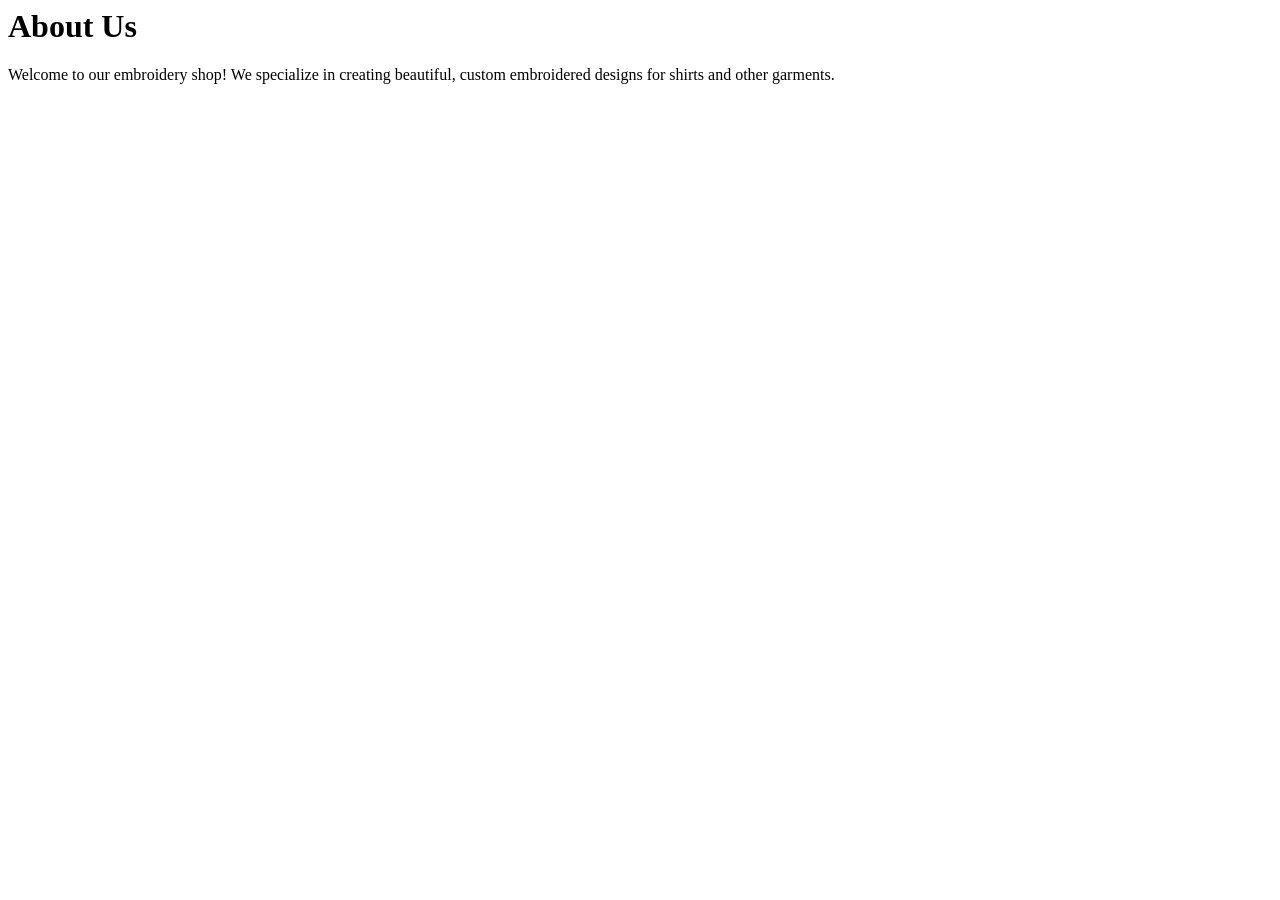
==== about.html @ dfd4cecd "updated about.html" ====
<head>
    <title>About Us</title>
</head>
<body>
    <h1>About Us</h1>
    <p>Welcome to our embroidery shop! We specialize in creating beautiful, custom embroidered designs for shirts and other garments.</p>
</body>
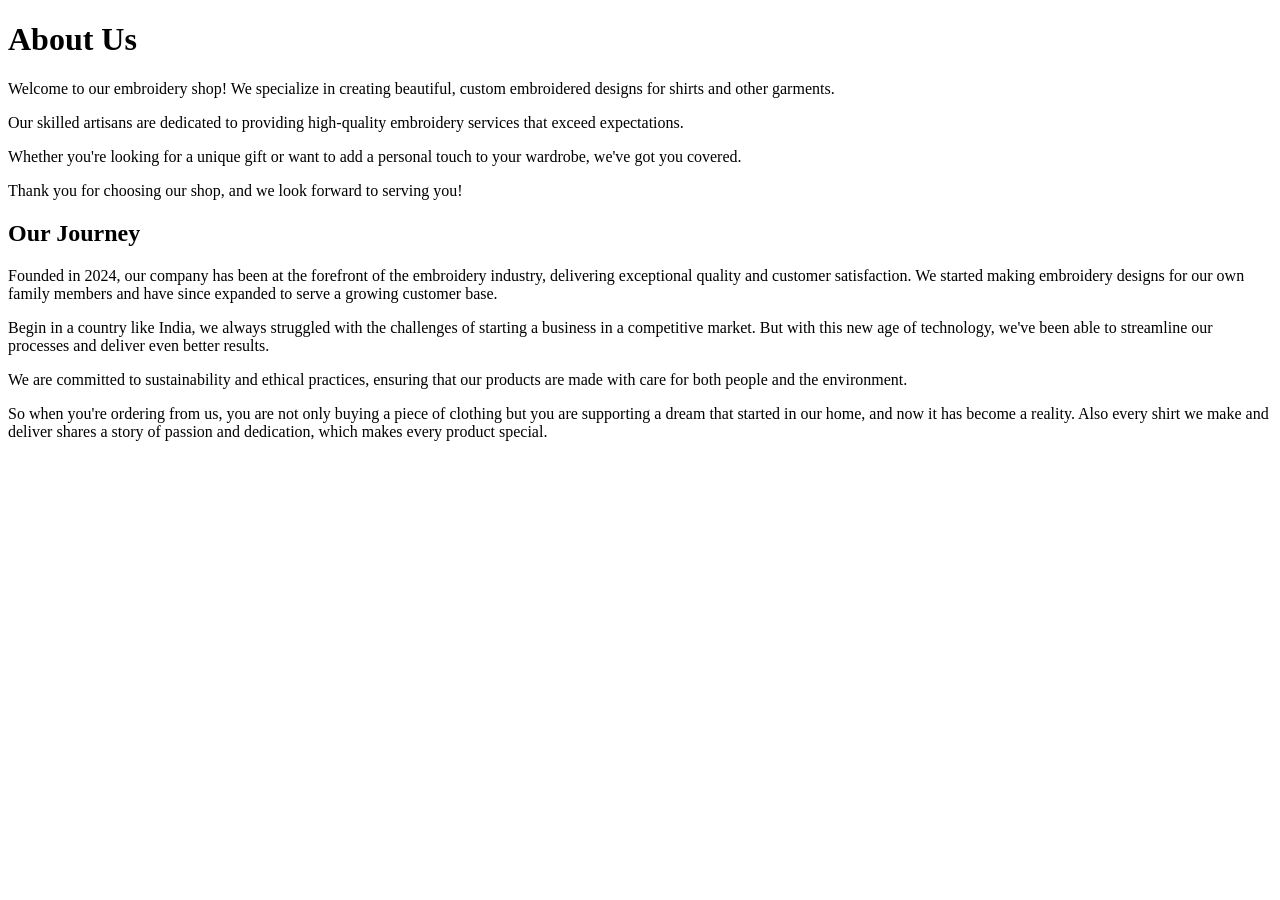
==== commit 5543db4c: "update about.html" ====
--- a/about.html
+++ b/about.html
@@ -1,7 +1,20 @@
+<!DOCTYPE html>
+<html lang="en">
 <head>
+    <meta charset="UTF-8">
+    <meta name="viewport" content="width=device-width, initial-scale=1.0">
     <title>About Us</title>
 </head>
 <body>
     <h1>About Us</h1>
     <p>Welcome to our embroidery shop! We specialize in creating beautiful, custom embroidered designs for shirts and other garments.</p>
-</body>+    <p>Our skilled artisans are dedicated to providing high-quality embroidery services that exceed expectations.</p>
+    <p>Whether you're looking for a unique gift or want to add a personal touch to your wardrobe, we've got you covered.</p>
+    <p>Thank you for choosing our shop, and we look forward to serving you!</p>  
+    <h2>Our Journey</h2>
+    <p>Founded in 2024, our company has been at the forefront of the embroidery industry, delivering exceptional quality and customer satisfaction. We started making embroidery designs for our own family members and have since expanded to serve a growing customer base.</p>
+    <p>Begin in a country like India, we always struggled with the challenges of starting a business in a competitive market. But with this new age of technology, we've been able to streamline our processes and deliver even better results.</p>
+    <p>We are committed to sustainability and ethical practices, ensuring that our products are made with care for both people and the environment.</p>
+    <p>So when you're ordering from us, you are not only buying a piece of clothing but you are supporting a dream that started in our home, and now it has become a reality. Also every shirt we make and deliver shares a story of passion and dedication, which makes every product special.</p>
+</body>
+</html>
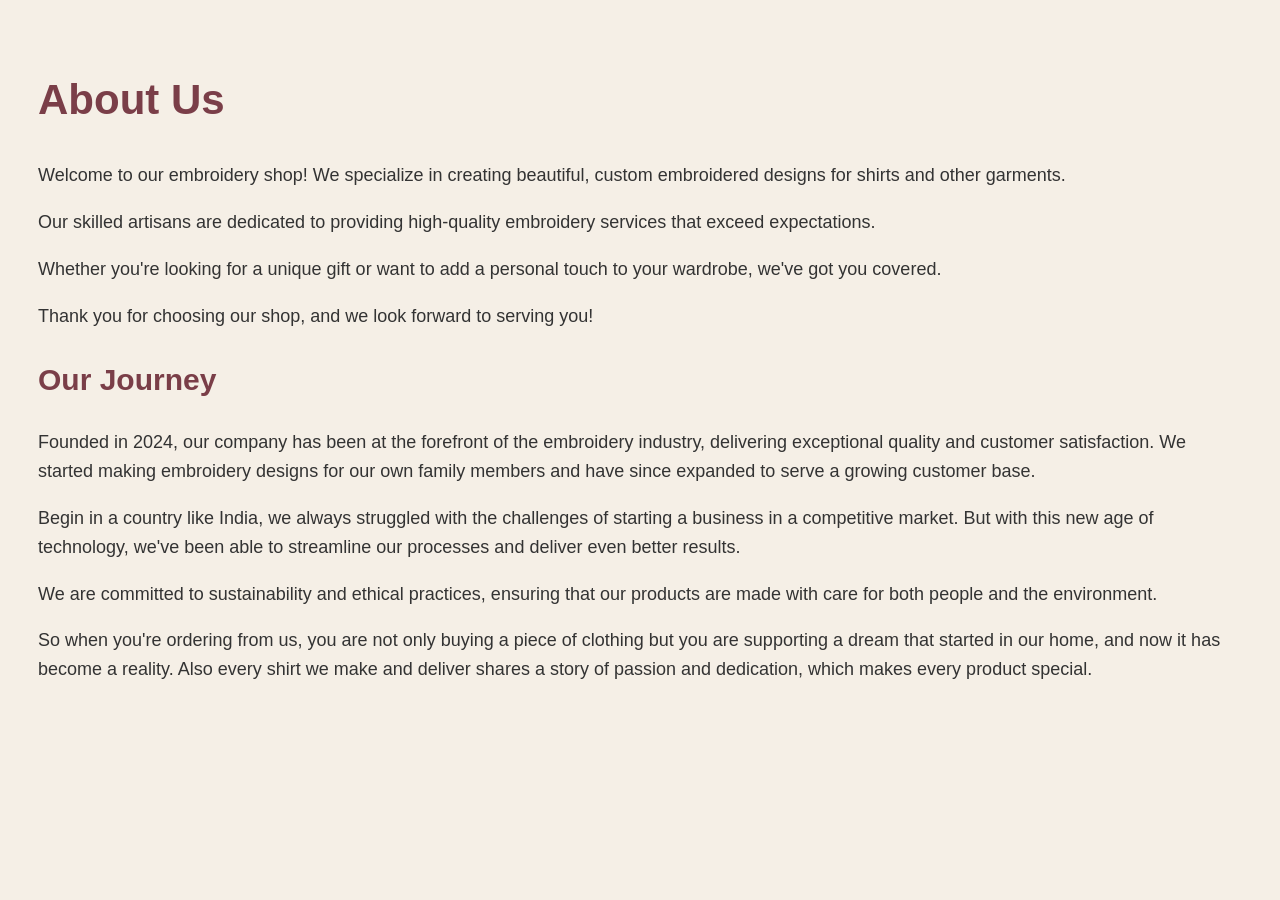
==== commit d146eab5: "Changed Style and About page" ====
--- a/about.html
+++ b/about.html
@@ -4,6 +4,7 @@
     <meta charset="UTF-8">
     <meta name="viewport" content="width=device-width, initial-scale=1.0">
     <title>About Us</title>
+    <link rel="stylesheet" href="css/style.css">
 </head>
 <body>
     <h1>About Us</h1>
--- a/css/style.css
+++ b/css/style.css
@@ -0,0 +1,242 @@
+body {
+    background-color: #1f1f1f;
+    color: #eeeeee;
+    font-family: Arial, sans-serif;
+    font-size: 18px;
+    line-height: 1.7;
+    padding: 30px;
+}
+
+h1 {
+    color: #d4a373;
+    font-size: 45px;
+}
+
+h2 {
+    color: #d4a373;
+    font-size: 32px;
+}
+
+p {
+    font-size: 18px;
+}
+/* NAVBAR */
+
+.navbar {
+    display: flex;
+    justify-content: space-between;
+    align-items: center;
+
+    padding: 20px 60px;
+
+    background-color: white;
+}
+
+
+.logo {
+    font-size: 24px;
+    font-weight: bold;
+}
+
+
+.nav-links {
+    display: flex;
+    gap: 30px;
+}
+
+
+.nav-links a {
+    text-decoration: none;
+    color: #1c1c1c;
+    font-size: 16px;
+}
+
+
+.nav-links a:hover {
+    color: #8b5e3c;
+}
+
+
+/* HERO */
+
+.hero {
+    min-height: 600px;
+
+    display: flex;
+    align-items: center;
+
+    padding: 60px;
+
+    background-color: #e8ded2;
+}
+
+
+.hero-text {
+    max-width: 500px;
+}
+
+
+.hero h1 {
+    font-size: 70px;
+    margin-bottom: 20px;
+}
+
+
+.hero p {
+    font-size: 22px;
+    line-height: 1.6;
+    margin-bottom: 30px;
+}
+
+
+.shop-button {
+    display: inline-block;
+
+    padding: 15px 30px;
+
+    background-color: #1c1c1c;
+    color: white;
+
+    text-decoration: none;
+
+    border-radius: 5px;
+}
+
+
+.shop-button:hover {
+    background-color: #8b5e3c;
+}
+
+
+/* FEATURED */
+
+.featured {
+    text-align: center;
+    padding: 80px 20px;
+}
+
+
+.featured h2 {
+    font-size: 40px;
+    margin-bottom: 15px;
+}
+
+
+.featured p {
+    font-size: 18px;
+    color: #666;
+}
+/* SHOP */
+
+.shop {
+    padding: 70px 60px;
+    text-align: center;
+}
+
+
+.shop h1 {
+    font-size: 45px;
+    margin-bottom: 10px;
+}
+
+
+.shop > p {
+    color: #666;
+    margin-bottom: 40px;
+}
+
+
+.products {
+    display: flex;
+    justify-content: center;
+    gap: 30px;
+    flex-wrap: wrap;
+}
+
+
+.product-card {
+    width: 280px;
+
+    background-color: white;
+
+    padding: 15px;
+
+    border-radius: 10px;
+
+    text-align: left;
+
+    transition: 0.3s;
+}
+
+
+.product-card:hover {
+    transform: translateY(-5px);
+}
+
+
+.product-card img {
+    width: 100%;
+    height: 330px;
+
+    object-fit: cover;
+
+    border-radius: 8px;
+}
+
+
+.product-card h3 {
+    margin-top: 15px;
+    font-size: 20px;
+}
+
+
+.product-card p {
+    margin-top: 8px;
+    font-size: 18px;
+    font-weight: bold;
+}
+
+
+.product-card button {
+    margin-top: 15px;
+
+    padding: 10px 20px;
+
+    background-color: #1c1c1c;
+
+    color: white;
+
+    border: none;
+
+    border-radius: 5px;
+
+    cursor: pointer;
+}
+
+
+.product-card button:hover {
+    background-color: #8b5e3c;
+}
+/*About */
+body {
+    background-color: #f5efe6;
+    color: #333333;
+    font-family: Arial, sans-serif;
+    font-size: 18px;
+    line-height: 1.6;
+    padding: 30px;
+}
+
+h1 {
+    color: #7a3e48;
+    font-size: 42px;
+}
+
+h2 {
+    color: #7a3e48;
+    font-size: 30px;
+}
+
+p {
+    font-size: 18px;
+}
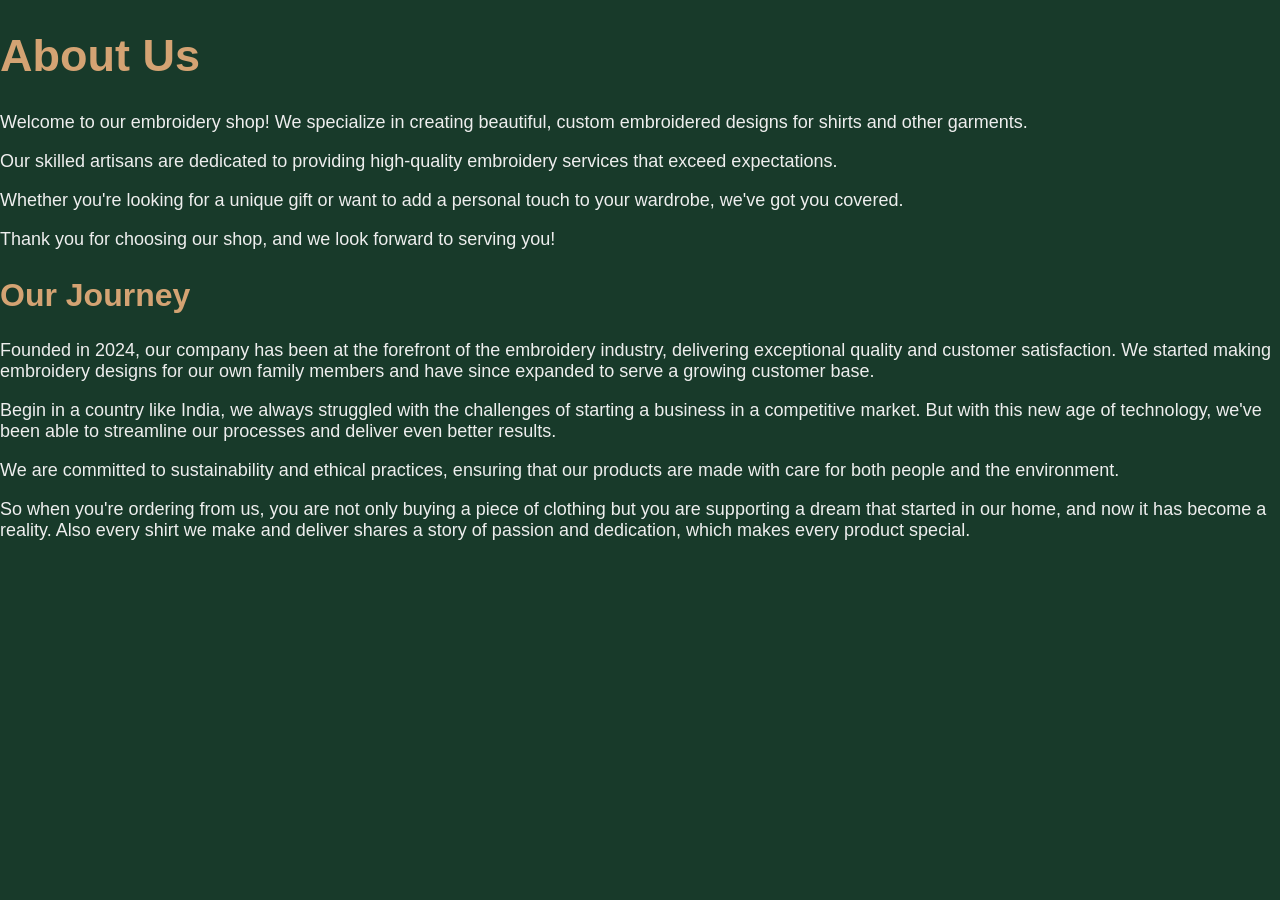
==== commit 2c843893: "major changes" ====
--- a/about.html
+++ b/about.html
@@ -3,7 +3,9 @@
 <head>
     <meta charset="UTF-8">
     <meta name="viewport" content="width=device-width, initial-scale=1.0">
+
     <title>About Us</title>
+
     <link rel="stylesheet" href="css/style.css">
 </head>
 <body>
--- a/css/style.css
+++ b/css/style.css
@@ -1,10 +1,10 @@
+/* GENERAL */
+
 body {
-    background-color: #1f1f1f;
+    background-color: #183A2A;
     color: #eeeeee;
     font-family: Arial, sans-serif;
-    font-size: 18px;
-    line-height: 1.7;
-    padding: 30px;
+    margin: 0;
 }
 
 h1 {
@@ -20,6 +20,8 @@
 p {
     font-size: 18px;
 }
+
+
 /* NAVBAR */
 
 .navbar {
@@ -29,13 +31,14 @@
 
     padding: 20px 60px;
 
-    background-color: white;
+    background-color: #10281D;
 }
 
 
 .logo {
     font-size: 24px;
     font-weight: bold;
+    color: #eeeeee;
 }
 
 
@@ -47,27 +50,35 @@
 
 .nav-links a {
     text-decoration: none;
-    color: #1c1c1c;
+    color: #eeeeee;
     font-size: 16px;
 }
 
 
 .nav-links a:hover {
-    color: #8b5e3c;
+    color: #d4a373;
 }
 
 
 /* HERO */
 
 .hero {
-    min-height: 600px;
-
-    display: flex;
-    align-items: center;
-
-    padding: 60px;
-
-    background-color: #e8ded2;
+    background-color: #181818;
+    color: white;
+    padding: 100px 50px;
+    text-align: center;
+}
+
+
+.hero h1 {
+    color: #d4a373;
+    font-size: 55px;
+}
+
+
+.hero p {
+    color: #cccccc;
+    font-size: 20px;
 }
 
 
@@ -76,26 +87,13 @@
 }
 
 
-.hero h1 {
-    font-size: 70px;
-    margin-bottom: 20px;
-}
-
-
-.hero p {
-    font-size: 22px;
-    line-height: 1.6;
-    margin-bottom: 30px;
-}
-
-
 .shop-button {
     display: inline-block;
 
     padding: 15px 30px;
 
-    background-color: #1c1c1c;
-    color: white;
+    background-color: #d4a373;
+    color: #181818;
 
     text-decoration: none;
 
@@ -104,7 +102,7 @@
 
 
 .shop-button:hover {
-    background-color: #8b5e3c;
+    background-color: #b98555;
 }
 
 
@@ -113,24 +111,29 @@
 .featured {
     text-align: center;
     padding: 80px 20px;
+    background-color: #183A2A;
 }
 
 
 .featured h2 {
     font-size: 40px;
     margin-bottom: 15px;
+    color: #d4a373;
 }
 
 
 .featured p {
     font-size: 18px;
-    color: #666;
-}
+    color: #dddddd;
+}
+
+
 /* SHOP */
 
 .shop {
     padding: 70px 60px;
     text-align: center;
+    background-color: #183A2A;
 }
 
 
@@ -141,10 +144,12 @@
 
 
 .shop > p {
-    color: #666;
+    color: #dddddd;
     margin-bottom: 40px;
 }
 
+
+/* PRODUCTS */
 
 .products {
     display: flex;
@@ -157,7 +162,7 @@
 .product-card {
     width: 280px;
 
-    background-color: white;
+    background-color: #244936;
 
     padding: 15px;
 
@@ -187,6 +192,7 @@
 .product-card h3 {
     margin-top: 15px;
     font-size: 20px;
+    color: #eeeeee;
 }
 
 
@@ -194,6 +200,7 @@
     margin-top: 8px;
     font-size: 18px;
     font-weight: bold;
+    color: #d4a373;
 }
 
 
@@ -202,9 +209,9 @@
 
     padding: 10px 20px;
 
-    background-color: #1c1c1c;
-
-    color: white;
+    background-color: #d4a373;
+
+    color: #181818;
 
     border: none;
 
@@ -215,28 +222,30 @@
 
 
 .product-card button:hover {
-    background-color: #8b5e3c;
-}
-/*About */
-body {
-    background-color: #f5efe6;
-    color: #333333;
-    font-family: Arial, sans-serif;
-    font-size: 18px;
-    line-height: 1.6;
-    padding: 30px;
-}
-
-h1 {
-    color: #7a3e48;
-    font-size: 42px;
-}
-
-h2 {
-    color: #7a3e48;
-    font-size: 30px;
-}
-
-p {
-    font-size: 18px;
+    background-color: #b98555;
+}
+/* ABOUT PAGE */
+
+.about-container {
+    width: 80%;
+    margin: 50px auto;
+    padding: 40px;
+    background-color: #244936;
+    border-radius: 10px;
+}
+
+.about-container h1 {
+    color: #d4a373;
+    font-size: 45px;
+}
+
+.about-container h2 {
+    color: #d4a373;
+    font-size: 32px;
+}
+
+.about-container p {
+    color: #eeeeee;
+    font-size: 18px;
+    line-height: 1.7;
 }
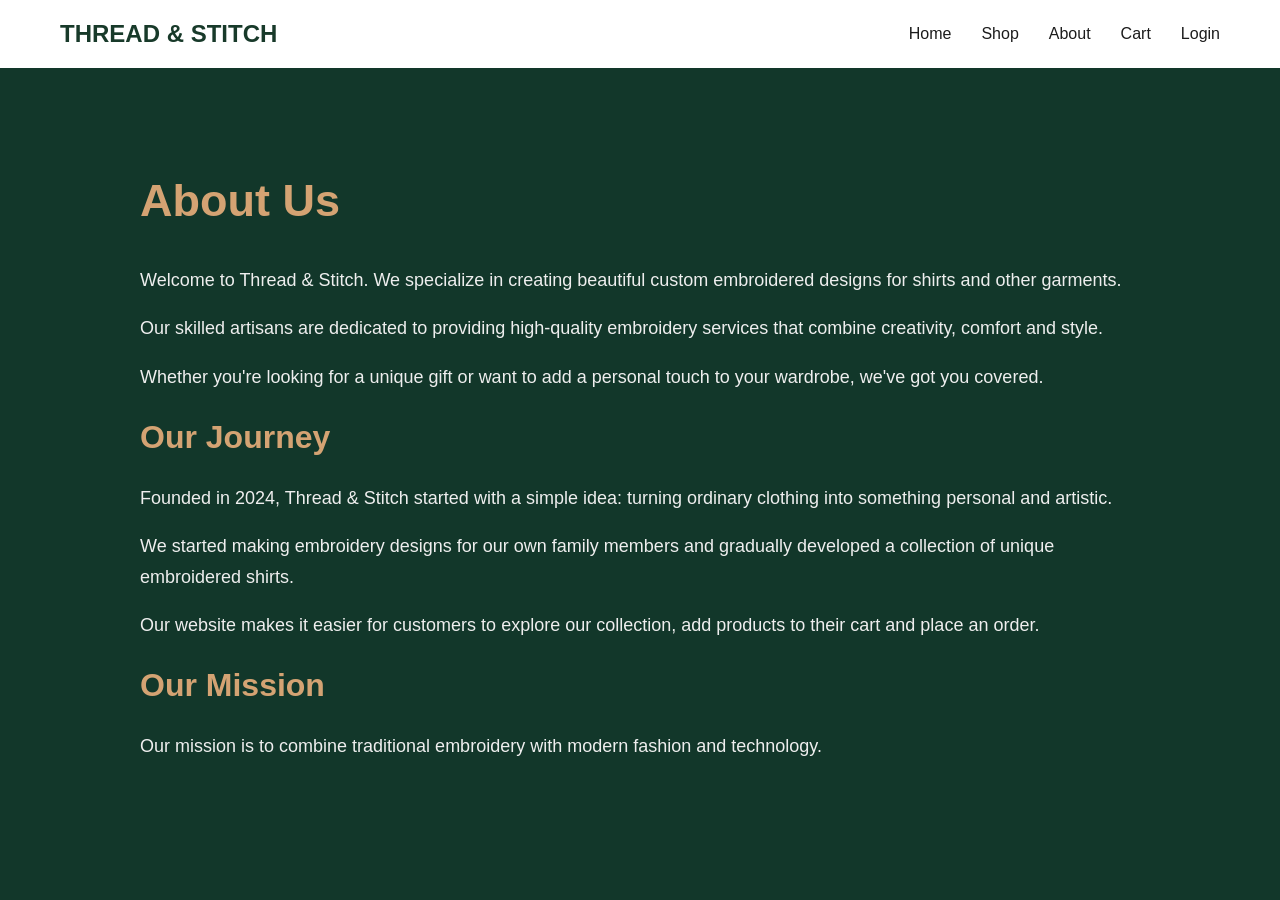
==== commit 39650152: "major changes in every html page and also in javascripts" ====
--- a/about.html
+++ b/about.html
@@ -1,23 +1,105 @@
 <!DOCTYPE html>
 <html lang="en">
+
 <head>
+
     <meta charset="UTF-8">
-    <meta name="viewport" content="width=device-width, initial-scale=1.0">
 
-    <title>About Us</title>
+    <meta
+        name="viewport"
+        content="width=device-width, initial-scale=1.0"
+    >
+
+    <title>About Us - Thread & Stitch</title>
 
     <link rel="stylesheet" href="css/style.css">
+
 </head>
+
+
 <body>
-    <h1>About Us</h1>
-    <p>Welcome to our embroidery shop! We specialize in creating beautiful, custom embroidered designs for shirts and other garments.</p>
-    <p>Our skilled artisans are dedicated to providing high-quality embroidery services that exceed expectations.</p>
-    <p>Whether you're looking for a unique gift or want to add a personal touch to your wardrobe, we've got you covered.</p>
-    <p>Thank you for choosing our shop, and we look forward to serving you!</p>  
-    <h2>Our Journey</h2>
-    <p>Founded in 2024, our company has been at the forefront of the embroidery industry, delivering exceptional quality and customer satisfaction. We started making embroidery designs for our own family members and have since expanded to serve a growing customer base.</p>
-    <p>Begin in a country like India, we always struggled with the challenges of starting a business in a competitive market. But with this new age of technology, we've been able to streamline our processes and deliver even better results.</p>
-    <p>We are committed to sustainability and ethical practices, ensuring that our products are made with care for both people and the environment.</p>
-    <p>So when you're ordering from us, you are not only buying a piece of clothing but you are supporting a dream that started in our home, and now it has become a reality. Also every shirt we make and deliver shares a story of passion and dedication, which makes every product special.</p>
+
+    <!-- NAVBAR -->
+
+    <nav class="navbar">
+
+        <div class="logo">
+            THREAD & STITCH
+        </div>
+
+        <div class="nav-links">
+
+            <a href="index.html">Home</a>
+
+            <a href="shop.html">Shop</a>
+
+            <a href="about.html">About</a>
+
+            <a href="cart.html">Cart</a>
+
+            <a href="login.html">Login</a>
+
+        </div>
+
+    </nav>
+
+
+    <!-- ABOUT -->
+
+    <section class="about">
+
+        <h1>About Us</h1>
+
+        <p>
+            Welcome to Thread & Stitch. We specialize in
+            creating beautiful custom embroidered designs
+            for shirts and other garments.
+        </p>
+
+        <p>
+            Our skilled artisans are dedicated to providing
+            high-quality embroidery services that combine
+            creativity, comfort and style.
+        </p>
+
+        <p>
+            Whether you're looking for a unique gift or want
+            to add a personal touch to your wardrobe,
+            we've got you covered.
+        </p>
+
+
+        <h2>Our Journey</h2>
+
+        <p>
+            Founded in 2024, Thread & Stitch started with
+            a simple idea: turning ordinary clothing into
+            something personal and artistic.
+        </p>
+
+        <p>
+            We started making embroidery designs for our
+            own family members and gradually developed
+            a collection of unique embroidered shirts.
+        </p>
+
+        <p>
+            Our website makes it easier for customers to
+            explore our collection, add products to their
+            cart and place an order.
+        </p>
+
+
+        <h2>Our Mission</h2>
+
+        <p>
+            Our mission is to combine traditional embroidery
+            with modern fashion and technology.
+        </p>
+
+    </section>
+
+
 </body>
+
 </html>
--- a/css/style.css
+++ b/css/style.css
@@ -1,251 +1,843 @@
-/* GENERAL */
+/* =========================================
+   GENERAL
+========================================= */
 
 body {
+
+    background-color: #12372A;
+
+    color: #eeeeee;
+
+    font-family: Arial, sans-serif;
+
+    margin: 0;
+
+}
+
+
+/* =========================================
+   NAVBAR
+========================================= */
+
+.navbar {
+
+    display: flex;
+
+    justify-content: space-between;
+
+    align-items: center;
+
+    padding: 20px 60px;
+
+    background-color: white;
+
+}
+
+
+.logo {
+
+    font-size: 24px;
+
+    font-weight: bold;
+
+    color: #183A2A;
+
+}
+
+
+.nav-links {
+
+    display: flex;
+
+    gap: 30px;
+
+}
+
+
+.nav-links a {
+
+    text-decoration: none;
+
+    color: #1c1c1c;
+
+    font-size: 16px;
+
+}
+
+
+.nav-links a:hover {
+
+    color: #8b5e3c;
+
+}
+
+
+/* =========================================
+   HEADINGS
+========================================= */
+
+h1 {
+
+    color: #d4a373;
+
+    font-size: 45px;
+
+}
+
+
+h2 {
+
+    color: #d4a373;
+
+    font-size: 32px;
+
+}
+
+
+p {
+
+    font-size: 18px;
+
+}
+
+
+/* =========================================
+   HERO
+========================================= */
+
+.hero {
+
+    background-color: #0b241b;
+
+    color: white;
+
+    padding: 100px 50px;
+
+    text-align: center;
+
+    min-height: 350px;
+
+    display: flex;
+
+    align-items: center;
+
+    justify-content: center;
+
+}
+
+
+.hero-text {
+
+    max-width: 600px;
+
+}
+
+
+.hero h1 {
+
+    color: #d4a373;
+
+    font-size: 55px;
+
+}
+
+
+.hero p {
+
+    color: #cccccc;
+
+    font-size: 20px;
+
+}
+
+
+/* =========================================
+   BUTTON
+========================================= */
+
+.shop-button {
+
+    display: inline-block;
+
+    padding: 15px 30px;
+
+    background-color: #1c1c1c;
+
+    color: white;
+
+    text-decoration: none;
+
+    border-radius: 5px;
+
+}
+
+
+.shop-button:hover {
+
+    background-color: #8b5e3c;
+
+}
+
+
+/* =========================================
+   FEATURED
+========================================= */
+
+.featured {
+
+    text-align: center;
+
+    padding: 80px 20px;
+
+}
+
+
+.featured h2 {
+
+    font-size: 40px;
+
+    margin-bottom: 15px;
+
+}
+
+
+.featured p {
+
+    color: #cccccc;
+
+}
+
+
+/* =========================================
+   SHOP
+========================================= */
+
+.shop {
+
+    padding: 70px 60px;
+
+    text-align: center;
+
+}
+
+
+.shop h1 {
+
+    font-size: 45px;
+
+    margin-bottom: 10px;
+
+}
+
+
+.shop > p {
+
+    color: #cccccc;
+
+    margin-bottom: 40px;
+
+}
+
+
+/* =========================================
+   PRODUCTS
+========================================= */
+
+.products {
+
+    display: flex;
+
+    justify-content: center;
+
+    gap: 30px;
+
+    flex-wrap: wrap;
+
+}
+
+
+.product-card {
+
+    width: 280px;
+
+    background-color: white;
+
+    color: #222222;
+
+    padding: 15px;
+
+    border-radius: 10px;
+
+    text-align: left;
+
+    transition: 0.3s;
+
+}
+
+
+.product-card:hover {
+
+    transform: translateY(-5px);
+
+}
+
+
+.product-card img {
+
+    width: 100%;
+
+    height: 330px;
+
+    object-fit: cover;
+
+    border-radius: 8px;
+
+}
+
+
+.product-card h3 {
+
+    margin-top: 15px;
+
+    font-size: 20px;
+
+}
+
+
+.product-card p {
+
+    margin-top: 8px;
+
+    font-size: 18px;
+
+    font-weight: bold;
+
+}
+
+
+.product-card button {
+
+    margin-top: 15px;
+
+    padding: 10px 20px;
+
+    background-color: #1c1c1c;
+
+    color: white;
+
+    border: none;
+
+    border-radius: 5px;
+
+    cursor: pointer;
+
+}
+
+
+.product-card button:hover {
+
+    background-color: #8b5e3c;
+
+}
+
+
+/* =========================================
+   ABOUT PAGE
+========================================= */
+
+.about {
+
+    max-width: 1000px;
+
+    margin: auto;
+
+    padding: 70px 30px;
+
+}
+
+
+.about p {
+
+    line-height: 1.7;
+
+}
+
+
+/* =========================================
+   CART
+========================================= */
+
+.cart {
+
+    padding: 70px 60px;
+
+    max-width: 1000px;
+
+    margin: auto;
+
+}
+
+
+.cart-item {
+
+    display: flex;
+
+    align-items: center;
+
+    gap: 25px;
+
+    background-color: white;
+
+    color: #222222;
+
+    padding: 20px;
+
+    margin-bottom: 20px;
+
+    border-radius: 10px;
+
+}
+
+
+.cart-item img {
+
+    width: 120px;
+
+    height: 140px;
+
+    object-fit: cover;
+
+    border-radius: 8px;
+
+}
+
+
+.cart-item button {
+
+    padding: 8px 15px;
+
+    background-color: #8b3a3a;
+
+    color: white;
+
+    border: none;
+
+    border-radius: 5px;
+
+    cursor: pointer;
+
+}
+
+
+.cart-total {
+
+    text-align: right;
+
+    margin-top: 30px;
+
+}
+
+
+/* =========================================
+   LOGIN
+========================================= */
+
+.login-section {
+
+    min-height: 80vh;
+
+    display: flex;
+
+    justify-content: center;
+
+    align-items: center;
+
+}
+
+
+.login-box {
+
+    background-color: white;
+
+    color: #222222;
+
+    width: 350px;
+
+    padding: 35px;
+
+    border-radius: 10px;
+
+}
+
+
+.login-box h1 {
+
+    text-align: center;
+
+}
+
+
+.login-box p {
+
+    text-align: center;
+
+}
+
+
+.login-box label {
+
+    display: block;
+
+    margin-top: 15px;
+
+    margin-bottom: 5px;
+
+}
+
+
+.login-box input {
+
+    width: 100%;
+
+    padding: 12px;
+
+    box-sizing: border-box;
+
+    border: 1px solid #cccccc;
+
+    border-radius: 5px;
+
+}
+
+
+.login-box button {
+
+    width: 100%;
+
+    padding: 12px;
+
+    margin-top: 20px;
+
     background-color: #183A2A;
-    color: #eeeeee;
-    font-family: Arial, sans-serif;
-    margin: 0;
-}
-
-h1 {
-    color: #d4a373;
-    font-size: 45px;
-}
-
-h2 {
-    color: #d4a373;
-    font-size: 32px;
-}
-
-p {
-    font-size: 18px;
-}
-
-
-/* NAVBAR */
-
-.navbar {
+
+    color: white;
+
+    border: none;
+
+    border-radius: 5px;
+
+    cursor: pointer;
+
+}
+
+
+.guest-button {
+
+    background-color: #8b5e3c !important;
+
+}
+
+
+.or {
+
+    margin-top: 20px;
+
+}
+
+
+/* =========================================
+   BILLING
+========================================= */
+
+.billing {
+
+    padding: 60px;
+
+}
+
+
+.billing > h1 {
+
+    text-align: center;
+
+}
+
+
+.billing-container {
+
     display: flex;
-    justify-content: space-between;
+
+    justify-content: center;
+
+    gap: 40px;
+
+    max-width: 1100px;
+
+    margin: auto;
+
+}
+
+
+.billing-form {
+
+    background-color: white;
+
+    color: #222222;
+
+    padding: 30px;
+
+    width: 500px;
+
+    border-radius: 10px;
+
+}
+
+
+.billing-form label {
+
+    display: block;
+
+    margin-top: 15px;
+
+    margin-bottom: 5px;
+
+}
+
+
+.billing-form input[type="text"],
+
+.billing-form input[type="email"],
+
+.billing-form input[type="tel"],
+
+.billing-form textarea {
+
+    width: 100%;
+
+    padding: 12px;
+
+    box-sizing: border-box;
+
+    border: 1px solid #cccccc;
+
+    border-radius: 5px;
+
+}
+
+
+.billing-form textarea {
+
+    height: 100px;
+
+}
+
+
+.payment-option label {
+
+    display: block;
+
+    margin: 15px 0;
+
+}
+
+
+.billing-form button {
+
+    width: 100%;
+
+    padding: 15px;
+
+    background-color: #183A2A;
+
+    color: white;
+
+    border: none;
+
+    border-radius: 5px;
+
+    cursor: pointer;
+
+    margin-top: 20px;
+
+}
+
+
+.billing-form button:hover {
+
+    background-color: #8b5e3c;
+
+}
+
+
+/* =========================================
+   QR CODE
+========================================= */
+
+#qr-section {
+
+    text-align: center;
+
+    margin-top: 20px;
+
+}
+
+
+.qr-code {
+
+    width: 200px;
+
+    height: 200px;
+
+}
+
+
+/* =========================================
+   ORDER SUMMARY
+========================================= */
+
+.order-summary {
+
+    background-color: white;
+
+    color: #222222;
+
+    padding: 30px;
+
+    width: 300px;
+
+    height: fit-content;
+
+    border-radius: 10px;
+
+}
+
+
+/* =========================================
+   THANK YOU
+========================================= */
+
+.thank-you {
+
+    min-height: 80vh;
+
+    display: flex;
+
+    justify-content: center;
+
     align-items: center;
 
-    padding: 20px 60px;
-
-    background-color: #10281D;
-}
-
-
-.logo {
-    font-size: 24px;
-    font-weight: bold;
-    color: #eeeeee;
-}
-
-
-.nav-links {
-    display: flex;
-    gap: 30px;
-}
-
-
-.nav-links a {
-    text-decoration: none;
-    color: #eeeeee;
-    font-size: 16px;
-}
-
-
-.nav-links a:hover {
-    color: #d4a373;
-}
-
-
-/* HERO */
-
-.hero {
-    background-color: #181818;
-    color: white;
-    padding: 100px 50px;
+}
+
+
+.thank-you-box {
+
+    background-color: white;
+
+    color: #222222;
+
     text-align: center;
-}
-
-
-.hero h1 {
-    color: #d4a373;
-    font-size: 55px;
-}
-
-
-.hero p {
-    color: #cccccc;
-    font-size: 20px;
-}
-
-
-.hero-text {
-    max-width: 500px;
-}
-
-
-.shop-button {
-    display: inline-block;
-
-    padding: 15px 30px;
-
-    background-color: #d4a373;
-    color: #181818;
-
-    text-decoration: none;
-
-    border-radius: 5px;
-}
-
-
-.shop-button:hover {
-    background-color: #b98555;
-}
-
-
-/* FEATURED */
-
-.featured {
-    text-align: center;
-    padding: 80px 20px;
-    background-color: #183A2A;
-}
-
-
-.featured h2 {
-    font-size: 40px;
-    margin-bottom: 15px;
-    color: #d4a373;
-}
-
-
-.featured p {
-    font-size: 18px;
-    color: #dddddd;
-}
-
-
-/* SHOP */
-
-.shop {
-    padding: 70px 60px;
-    text-align: center;
-    background-color: #183A2A;
-}
-
-
-.shop h1 {
-    font-size: 45px;
-    margin-bottom: 10px;
-}
-
-
-.shop > p {
-    color: #dddddd;
-    margin-bottom: 40px;
-}
-
-
-/* PRODUCTS */
-
-.products {
-    display: flex;
-    justify-content: center;
-    gap: 30px;
-    flex-wrap: wrap;
-}
-
-
-.product-card {
-    width: 280px;
-
-    background-color: #244936;
-
-    padding: 15px;
+
+    padding: 50px;
 
     border-radius: 10px;
 
-    text-align: left;
-
-    transition: 0.3s;
-}
-
-
-.product-card:hover {
-    transform: translateY(-5px);
-}
-
-
-.product-card img {
-    width: 100%;
-    height: 330px;
-
-    object-fit: cover;
-
-    border-radius: 8px;
-}
-
-
-.product-card h3 {
-    margin-top: 15px;
-    font-size: 20px;
-    color: #eeeeee;
-}
-
-
-.product-card p {
-    margin-top: 8px;
-    font-size: 18px;
-    font-weight: bold;
-    color: #d4a373;
-}
-
-
-.product-card button {
-    margin-top: 15px;
-
-    padding: 10px 20px;
-
-    background-color: #d4a373;
-
-    color: #181818;
-
-    border: none;
-
-    border-radius: 5px;
-
-    cursor: pointer;
-}
-
-
-.product-card button:hover {
-    background-color: #b98555;
-}
-/* ABOUT PAGE */
-
-.about-container {
-    width: 80%;
-    margin: 50px auto;
-    padding: 40px;
-    background-color: #244936;
-    border-radius: 10px;
-}
-
-.about-container h1 {
-    color: #d4a373;
-    font-size: 45px;
-}
-
-.about-container h2 {
-    color: #d4a373;
-    font-size: 32px;
-}
-
-.about-container p {
-    color: #eeeeee;
-    font-size: 18px;
-    line-height: 1.7;
+}
+
+
+.thank-you-box h1 {
+
+    color: #183A2A;
+
+}
+
+
+/* =========================================
+   MOBILE
+========================================= */
+
+@media (max-width: 768px) {
+
+    .navbar {
+
+        padding: 20px;
+
+        flex-direction: column;
+
+        gap: 20px;
+
+    }
+
+
+    .nav-links {
+
+        gap: 15px;
+
+        flex-wrap: wrap;
+
+        justify-content: center;
+
+    }
+
+
+    .hero {
+
+        padding: 70px 20px;
+
+    }
+
+
+    .hero h1 {
+
+        font-size: 40px;
+
+    }
+
+
+    .shop {
+
+        padding: 50px 20px;
+
+    }
+
+
+    .billing {
+
+        padding: 30px 15px;
+
+    }
+
+
+    .billing-container {
+
+        flex-direction: column;
+
+        align-items: center;
+
+    }
+
+
+    .billing-form,
+
+    .order-summary {
+
+        width: 90%;
+
+    }
+
+
+    .cart {
+
+        padding: 40px 20px;
+
+    }
+
+
+    .cart-item {
+
+        flex-direction: column;
+
+        text-align: center;
+
+    }
+
 }
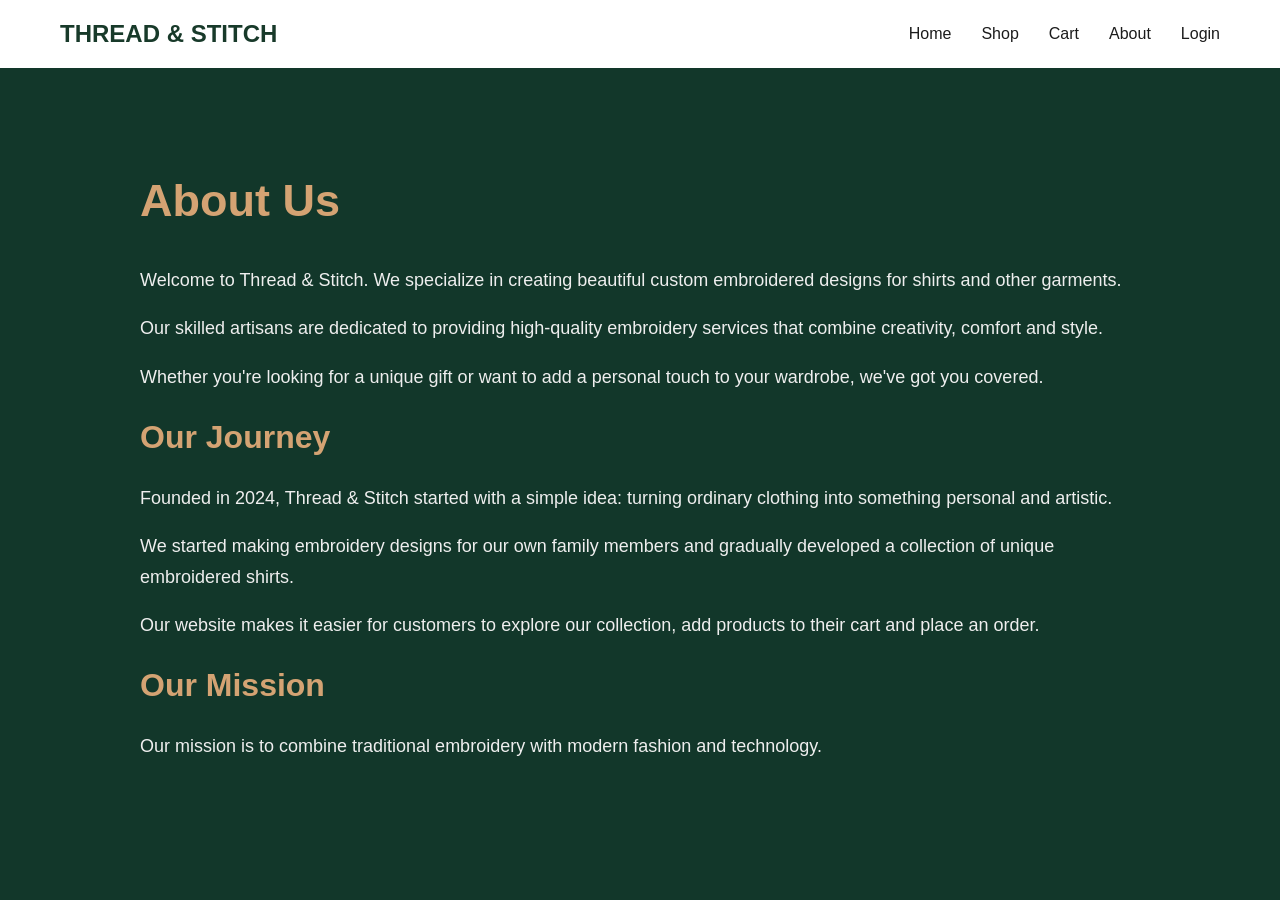
==== commit dc989409: "Sequence changes in navbar" ====
--- a/about.html
+++ b/about.html
@@ -33,9 +33,9 @@
 
             <a href="shop.html">Shop</a>
 
+            <a href="cart.html">Cart</a>
+
             <a href="about.html">About</a>
-
-            <a href="cart.html">Cart</a>
 
             <a href="login.html">Login</a>
 
--- a/css/style.css
+++ b/css/style.css
@@ -442,7 +442,306 @@
    LOGIN
 ========================================= */
 
-.login-section {
+/* LOGIN PAGE */
+
+.login-page {
+    min-height: 85vh;
+    display: flex;
+    justify-content: center;
+    align-items: center;
+    background-color: #183A2A;
+    padding: 50px 20px;
+}
+
+.login-box {
+    width: 400px;
+    background-color: #ffffff;
+    padding: 40px;
+    border-radius: 15px;
+    box-shadow: 0 10px 30px rgba(0,0,0,0.3);
+}
+
+.login-box h1 {
+    text-align: center;
+    color: #183A2A;
+    font-size: 32px;
+    margin-bottom: 10px;
+}
+
+.login-box p {
+    text-align: center;
+    color: #666;
+    font-size: 15px;
+    margin-bottom: 30px;
+}
+
+.input-group {
+    margin-bottom: 20px;
+}
+
+.input-group label {
+    display: block;
+    margin-bottom: 8px;
+    font-size: 15px;
+    font-weight: bold;
+    color: #183A2A;
+}
+
+.input-group input {
+    width: 100%;
+    padding: 14px;
+    box-sizing: border-box;
+
+    border: 2px solid #dddddd;
+    border-radius: 8px;
+
+    font-size: 16px;
+    outline: none;
+
+    transition: 0.3s;
+}
+
+.input-group input:focus {
+    border-color: #183A2A;
+    box-shadow: 0 0 8px rgba(24,58,42,0.2);
+}
+
+.login-button {
+    width: 100%;
+    padding: 14px;
+
+    background-color: #183A2A;
+    color: white;
+
+    border: none;
+    border-radius: 8px;
+
+    font-size: 17px;
+    font-weight: bold;
+
+    cursor: pointer;
+    transition: 0.3s;
+}
+
+.login-button:hover {
+    background-color: #24563f;
+    transform: translateY(-2px);
+}
+
+.guest-button {
+    width: 100%;
+    padding: 14px;
+
+    margin-top: 12px;
+
+    background-color: transparent;
+    color: #183A2A;
+
+    border: 2px solid #183A2A;
+    border-radius: 8px;
+
+    font-size: 16px;
+    font-weight: bold;
+
+    cursor: pointer;
+    transition: 0.3s;
+}
+
+.guest-button:hover {
+    background-color: #183A2A;
+    color: white;
+}
+
+.login-divider {
+    display: flex;
+    align-items: center;
+    gap: 10px;
+
+    margin: 25px 0;
+
+    color: #999;
+}
+
+.login-divider::before,
+.login-divider::after {
+    content: "";
+    flex: 1;
+    height: 1px;
+    background-color: #dddddd;
+}
+
+.login-footer {
+    text-align: center;
+    margin-top: 20px;
+    font-size: 14px;
+    color: #777;
+}
+
+
+/* =========================================
+   BILLING
+========================================= */
+
+.billing {
+
+    padding: 60px;
+
+}
+
+
+.billing > h1 {
+
+    text-align: center;
+
+}
+
+
+.billing-container {
+
+    display: flex;
+
+    justify-content: center;
+
+    gap: 40px;
+
+    max-width: 1100px;
+
+    margin: auto;
+
+}
+
+
+.billing-form {
+
+    background-color: white;
+
+    color: #222222;
+
+    padding: 30px;
+
+    width: 500px;
+
+    border-radius: 10px;
+
+}
+
+
+.billing-form label {
+
+    display: block;
+
+    margin-top: 15px;
+
+    margin-bottom: 5px;
+
+}
+
+
+.billing-form input[type="text"],
+
+.billing-form input[type="email"],
+
+.billing-form input[type="tel"],
+
+.billing-form textarea {
+
+    width: 100%;
+
+    padding: 12px;
+
+    box-sizing: border-box;
+
+    border: 1px solid #cccccc;
+
+    border-radius: 5px;
+
+}
+
+
+.billing-form textarea {
+
+    height: 100px;
+
+}
+
+
+.billing-form button {
+
+    width: 100%;
+
+    padding: 15px;
+
+    background-color: #183A2A;
+
+    color: white;
+
+    border: none;
+
+    border-radius: 5px;
+
+    cursor: pointer;
+
+    margin-top: 20px;
+
+}
+
+
+.billing-form button:hover {
+
+    background-color: #8b5e3c;
+
+}
+
+
+/* =========================================
+   QR CODE
+========================================= */
+
+#qr-section {
+
+    text-align: center;
+
+    margin-top: 20px;
+
+}
+
+.qr-code {
+    width: 180px;
+    height: 180px;
+
+    object-fit: contain;
+
+    display: block;
+    margin: 15px auto;
+}
+
+
+/* =========================================
+   ORDER SUMMARY
+========================================= */
+
+.order-summary {
+
+    background-color: white;
+
+    color: #222222;
+
+    padding: 30px;
+
+    width: 300px;
+
+    height: fit-content;
+
+    border-radius: 10px;
+
+}
+
+
+/* =========================================
+   THANK YOU
+========================================= */
+
+.thank-you {
 
     min-height: 80vh;
 
@@ -455,389 +754,218 @@
 }
 
 
-.login-box {
+.thank-you-box {
 
     background-color: white;
 
     color: #222222;
 
+    text-align: center;
+
+    padding: 50px;
+
+    border-radius: 10px;
+
+}
+
+
+.thank-you-box h1 {
+
+    color: #183A2A;
+
+}
+
+
+/* =========================================
+   MOBILE
+========================================= */
+
+@media (max-width: 768px) {
+
+    .navbar {
+
+        padding: 20px;
+
+        flex-direction: column;
+
+        gap: 20px;
+
+    }
+
+
+    .nav-links {
+
+        gap: 15px;
+
+        flex-wrap: wrap;
+
+        justify-content: center;
+
+    }
+
+
+    .hero {
+
+        padding: 70px 20px;
+
+    }
+
+
+    .hero h1 {
+
+        font-size: 40px;
+
+    }
+
+
+    .shop {
+
+        padding: 50px 20px;
+
+    }
+
+
+    .billing {
+
+        padding: 30px 15px;
+
+    }
+
+
+    .billing-container {
+
+        flex-direction: column;
+
+        align-items: center;
+
+    }
+
+
+    .billing-form,
+
+    .order-summary {
+
+        width: 90%;
+
+    }
+
+
+    .cart {
+
+        padding: 40px 20px;
+
+    }
+
+
+    .cart-item {
+
+        flex-direction: column;
+
+        text-align: center;
+
+    }
+
+}
+.payment-box {
     width: 350px;
 
-    padding: 35px;
-
-    border-radius: 10px;
-
-}
-
-
-.login-box h1 {
+    margin: 30px auto;
+
+    padding: 25px;
+
+    background-color: white;
+
+    border-radius: 12px;
 
     text-align: center;
 
-}
-
-
-.login-box p {
-
-    text-align: center;
-
-}
-
-
-.login-box label {
-
-    display: block;
-
-    margin-top: 15px;
-
-    margin-bottom: 5px;
-
-}
-
-
-.login-box input {
-
+    box-shadow: 0 5px 20px rgba(0,0,0,0.15);
+}
+
+.payment-box h2 {
+    color: #183A2A;
+    font-size: 25px;
+}
+
+.payment-box p {
+    color: #666;
+    font-size: 15px;
+}
+
+.payment-note {
+    font-weight: bold;
+    color: #183A2A !important;
+}
+.payment-method {
+    width: 350px;
+
+    margin: 30px auto;
+
+    padding: 25px;
+
+    background-color: white;
+
+    border-radius: 12px;
+
+    box-shadow: 0 5px 20px rgba(0,0,0,0.15);
+}
+
+.payment-method h2 {
+    color: #183A2A;
+
+    margin-bottom: 20px;
+}
+
+.payment-method label {
+    font-size: 16px;
+
+    color: #333;
+
+    cursor: pointer;
+}
+
+.payment-method input {
+    margin-right: 10px;
+}
+/* =========================================
+   COUPON SECTION
+========================================= */
+
+.coupon-section {
+    margin-top: 25px;
+    padding-top: 15px;
+    border-top: 1px solid #dddddd;
+}
+
+.coupon-section h3 {
+    color: #183A2A;
+    font-size: 18px;
+}
+
+.coupon-section input {
     width: 100%;
-
     padding: 12px;
-
     box-sizing: border-box;
-
     border: 1px solid #cccccc;
-
-    border-radius: 5px;
-
-}
-
-
-.login-box button {
-
+    border-radius: 6px;
+    margin-bottom: 10px;
+}
+
+.coupon-section button {
     width: 100%;
-
-    padding: 12px;
-
-    margin-top: 20px;
-
+    padding: 10px;
     background-color: #183A2A;
-
     color: white;
-
     border: none;
-
-    border-radius: 5px;
-
+    border-radius: 6px;
     cursor: pointer;
-
-}
-
-
-.guest-button {
-
-    background-color: #8b5e3c !important;
-
-}
-
-
-.or {
-
-    margin-top: 20px;
-
-}
-
-
-/* =========================================
-   BILLING
-========================================= */
-
-.billing {
-
-    padding: 60px;
-
-}
-
-
-.billing > h1 {
-
-    text-align: center;
-
-}
-
-
-.billing-container {
-
-    display: flex;
-
-    justify-content: center;
-
-    gap: 40px;
-
-    max-width: 1100px;
-
-    margin: auto;
-
-}
-
-
-.billing-form {
-
-    background-color: white;
-
-    color: #222222;
-
-    padding: 30px;
-
-    width: 500px;
-
-    border-radius: 10px;
-
-}
-
-
-.billing-form label {
-
-    display: block;
-
-    margin-top: 15px;
-
-    margin-bottom: 5px;
-
-}
-
-
-.billing-form input[type="text"],
-
-.billing-form input[type="email"],
-
-.billing-form input[type="tel"],
-
-.billing-form textarea {
-
-    width: 100%;
-
-    padding: 12px;
-
-    box-sizing: border-box;
-
-    border: 1px solid #cccccc;
-
-    border-radius: 5px;
-
-}
-
-
-.billing-form textarea {
-
-    height: 100px;
-
-}
-
-
-.payment-option label {
-
-    display: block;
-
-    margin: 15px 0;
-
-}
-
-
-.billing-form button {
-
-    width: 100%;
-
-    padding: 15px;
-
-    background-color: #183A2A;
-
-    color: white;
-
-    border: none;
-
-    border-radius: 5px;
-
-    cursor: pointer;
-
-    margin-top: 20px;
-
-}
-
-
-.billing-form button:hover {
-
+}
+
+.coupon-section button:hover {
     background-color: #8b5e3c;
-
-}
-
-
-/* =========================================
-   QR CODE
-========================================= */
-
-#qr-section {
-
-    text-align: center;
-
-    margin-top: 20px;
-
-}
-
-
-.qr-code {
-
-    width: 200px;
-
-    height: 200px;
-
-}
-
-
-/* =========================================
-   ORDER SUMMARY
-========================================= */
-
-.order-summary {
-
-    background-color: white;
-
-    color: #222222;
-
-    padding: 30px;
-
-    width: 300px;
-
-    height: fit-content;
-
-    border-radius: 10px;
-
-}
-
-
-/* =========================================
-   THANK YOU
-========================================= */
-
-.thank-you {
-
-    min-height: 80vh;
-
-    display: flex;
-
-    justify-content: center;
-
-    align-items: center;
-
-}
-
-
-.thank-you-box {
-
-    background-color: white;
-
-    color: #222222;
-
-    text-align: center;
-
-    padding: 50px;
-
-    border-radius: 10px;
-
-}
-
-
-.thank-you-box h1 {
-
-    color: #183A2A;
-
-}
-
-
-/* =========================================
-   MOBILE
-========================================= */
-
-@media (max-width: 768px) {
-
-    .navbar {
-
-        padding: 20px;
-
-        flex-direction: column;
-
-        gap: 20px;
-
-    }
-
-
-    .nav-links {
-
-        gap: 15px;
-
-        flex-wrap: wrap;
-
-        justify-content: center;
-
-    }
-
-
-    .hero {
-
-        padding: 70px 20px;
-
-    }
-
-
-    .hero h1 {
-
-        font-size: 40px;
-
-    }
-
-
-    .shop {
-
-        padding: 50px 20px;
-
-    }
-
-
-    .billing {
-
-        padding: 30px 15px;
-
-    }
-
-
-    .billing-container {
-
-        flex-direction: column;
-
-        align-items: center;
-
-    }
-
-
-    .billing-form,
-
-    .order-summary {
-
-        width: 90%;
-
-    }
-
-
-    .cart {
-
-        padding: 40px 20px;
-
-    }
-
-
-    .cart-item {
-
-        flex-direction: column;
-
-        text-align: center;
-
-    }
-
+}
+
+#coupon-message {
+    font-size: 14px;
+    margin-top: 10px;
 }
